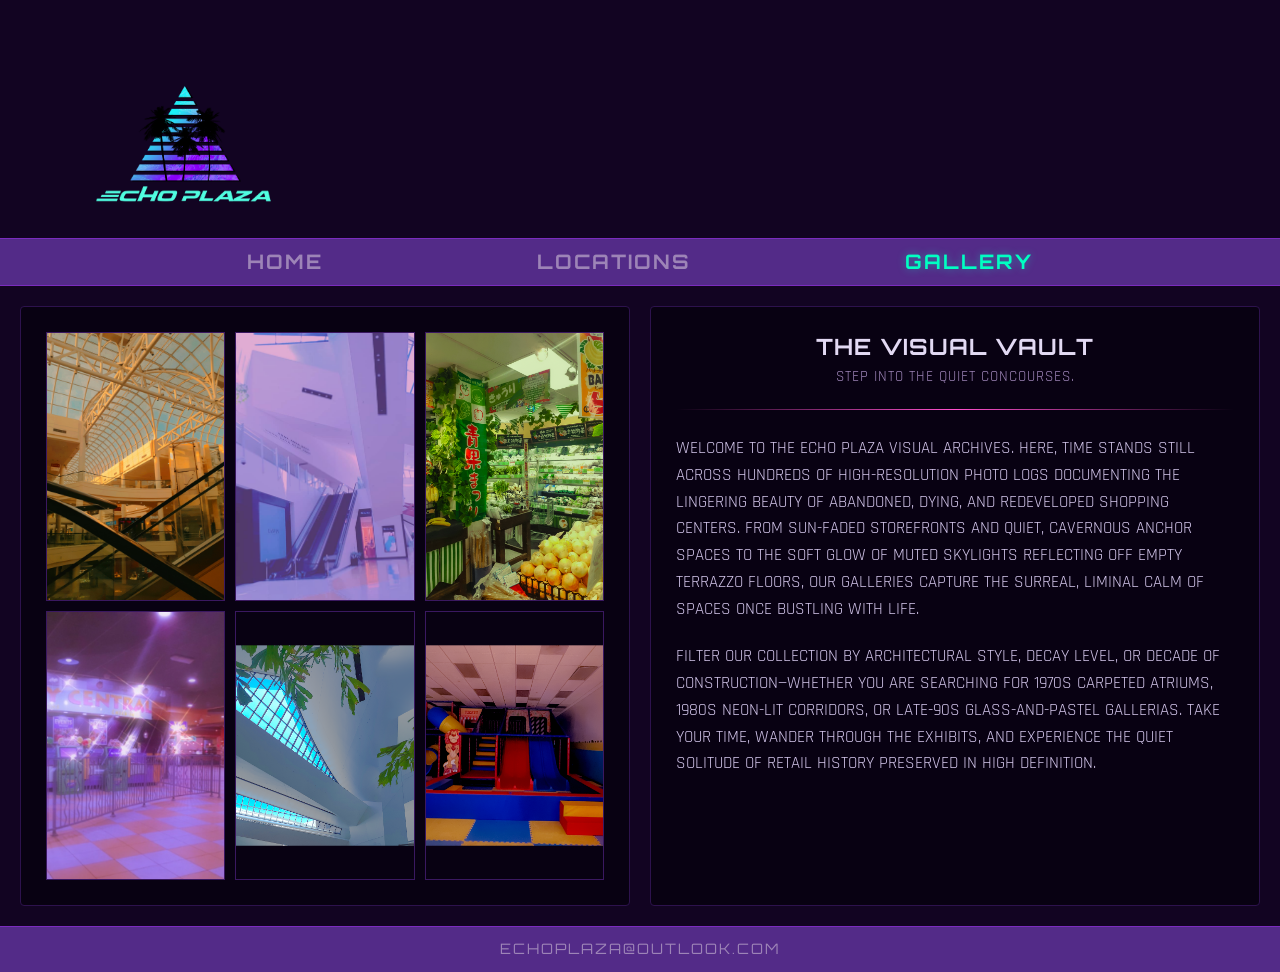
==== gallery.html @ f23da0c1 "edited locations and index.html files" ====
<!DOCTYPE html>
<html lang="en">
<head>
    <meta charset="UTF-8">
    <meta name="viewport" content="width=device-width, initial-scale=1.0">
    <title>Echo Plaza - Gallery</title>
    <link rel="preconnect" href="https://fonts.googleapis.com">
    <link rel="preconnect" href="https://fonts.gstatic.com" crossorigin>
    <link href="https://fonts.googleapis.com/css2?family=Orbitron:wght@600;800;900&family=Rajdhani:wght@500;600;700&display=swap" rel="stylesheet">
    <link rel="stylesheet" href="css/style.css">
</head>
<body>

     <header class="site-header">
    <div class="logo-container"> 
    <img src="LOGOEP.png" alt="Echo Plaza Logo" width="350">
</div>
</header>
          
    <nav>
        <ul>
            <li><a href="index.html">HOME</a></li>
            <li><a href="locations.html">LOCATIONS</a></li>
            <li><a href="gallery.html" class="active">GALLERY</a></li>
        </ul>
    </nav>

    <main>
        <div class="split-container">
            <!-- Left Panel: 6-Photo Grid Layout -->
            <section class="gallery-grid-panel">
                <div class="photo-grid">
                    <div class="grid-card" onclick="openLightbox('Atrium.jpg', 'Sunlit Atrium Skylight')">
                        <img src="Atrium.jpg" alt="Atrium Skylight">
                    </div>
                    <div class="grid-card" onclick="openLightbox('Main.jpg', 'Escalators')">
                        <img src="Main.jpg" alt="Escalators">
                    </div>
                    <div class="grid-card" onclick="openLightbox('Fresh.png', 'Vacant Produce Store')">
                        <img src="Fresh.png" alt="Vacant Produce Store">
                    </div>
                    <div class="grid-card" onclick="openLightbox('PartyCentral.jpg', 'Party Central Arcade')">
                        <img src="PartyCentral.jpg" alt="Arcade Counter">
                    </div>
                    <div class="grid-card" onclick="openLightbox('Window.png', 'Geometric Glass Skylight')">
                        <img src="Window.png" alt="Skylight Foliage">
                    </div>
                    <div class="grid-card" onclick="openLightbox('Play.png', 'Vacant Indoor Play Area')">
                        <img src="Play.png" alt="Playground Slide">
                    </div>
                </div>
            </section>

            <!-- Right Panel: Written Content -->
            <section class="content-panel">
                <h2>THE VISUAL VAULT</h2>
                <p class="subtitle">STEP INTO THE QUIET CONCOURSES.</p>
                <hr class="neon-divider">

                <p>WELCOME TO THE ECHO PLAZA VISUAL ARCHIVES. HERE, TIME STANDS STILL ACROSS HUNDREDS OF HIGH-RESOLUTION PHOTO LOGS DOCUMENTING THE LINGERING BEAUTY OF ABANDONED, DYING, AND REDEVELOPED SHOPPING CENTERS. FROM SUN-FADED STOREFRONTS AND QUIET, CAVERNOUS ANCHOR SPACES TO THE SOFT GLOW OF MUTED SKYLIGHTS REFLECTING OFF EMPTY TERRAZZO FLOORS, OUR GALLERIES CAPTURE THE SURREAL, LIMINAL CALM OF SPACES ONCE BUSTLING WITH LIFE.</p>

                <p>FILTER OUR COLLECTION BY ARCHITECTURAL STYLE, DECAY LEVEL, OR DECADE OF CONSTRUCTION—WHETHER YOU ARE SEARCHING FOR 1970S CARPETED ATRIUMS, 1980S NEON-LIT CORRIDORS, OR LATE-90S GLASS-AND-PASTEL GALLERIAS. TAKE YOUR TIME, WANDER THROUGH THE EXHIBITS, AND EXPERIENCE THE QUIET SOLITUDE OF RETAIL HISTORY PRESERVED IN HIGH DEFINITION.</p>
            </section>
        </div>
    </main>

    <!-- Lightbox Modal -->
    <div id="lightbox" class="lightbox-modal" onclick="closeLightbox()">
        <span class="close-lightbox">&times;</span>
        <img class="lightbox-content" id="lightbox-img">
        <div id="lightbox-caption"></div>
    </div>

    <footer>
        <a href="mailto:ECHOPLAZA@OUTLOOK.COM" class="footer-email">ECHOPLAZA@OUTLOOK.COM</a>
    </footer>

    <script src="js/script.js"></script>
</body>
</html>
---- css/style.css ----
/* Base Resets & Colors */
* {
    margin: 0;
    padding: 0;
    box-sizing: border-box;
}

body {
    background-color: #120422;
    color: #E2D9F3;
    font-family: 'Rajdhani', sans-serif;
    min-height: 100vh;
    display: flex;
    flex-direction: column;
}



/* Navigation Bar */
nav {
    background-color: #532B88;
    border-top: 1px solid #7B2CBF;
    border-bottom: 1px solid #7B2CBF;
}

nav ul {
    list-style: none;
    display: flex;
    justify-content: space-around;
    max-width: 1000px;
    margin: 0 auto;
    padding: 10px 0;
}

nav a {
    color: #9D84B7;
    text-decoration: none;
    font-family: 'Orbitron', sans-serif;
    font-size: 1.25rem;
    font-weight: 700;
    letter-spacing: 2px;
    transition: color 0.2s ease-in-out;
}

nav a:hover, nav a.active {
    color: #00FFC2;
    text-shadow: 0 0 8px rgba(0, 255, 194, 0.4);
}

/* Main Layout Grid */
main {
    flex: 1;
    padding: 20px;
    max-width: 1400px;
    width: 100%;
    margin: 0 auto;
}

.split-container {
    display: grid;
    grid-template-columns: 1fr 1fr;
    gap: 20px;
    min-height: 600px;
}

@media (max-width: 900px) {
    .split-container {
        grid-template-columns: 1fr;
    }
}

/* Viewer & Content Panels */
.viewer-panel, .content-panel, .gallery-grid-panel, .locations-directory-panel, .locations-map-panel {
    background-color: #080112;
    border: 1px solid #2D124D;
    border-radius: 4px;
    padding: 25px;
}

.slide-frame {
    position: relative;
    width: 100%;
    height: 100%;
    min-height: 450px;
    display: flex;
    align-items: center;
    justify-content: center;
    overflow: hidden;
    background-color: #000;
}

.slide-frame img {
    width: 100%;
    height: 100%;
    object-fit: cover;
}

.arrow-btn {
    position: absolute;
    width: 65px;
    height: 65px;
    border-radius: 50%;
    background-color: rgba(255, 255, 255, 0.85);
    border: none;
    cursor: pointer;
    display: flex;
    align-items: center;
    justify-content: center;
    box-shadow: 0 0 15px rgba(0,0,0,0.5);
    transition: transform 0.2s, background-color 0.2s;
}

.arrow-btn span {
    font-size: 2rem;
    color: #120422;
}

.arrow-btn:hover {
    transform: scale(1.1);
    background-color: #00FFC2;
}

/* Content Typography */
.content-panel h2 {
    font-family: 'Orbitron', sans-serif;
    font-size: 1.4rem;
    color: #E2D9F3;
    text-align: center;
    letter-spacing: 1px;
}

.content-panel .subtitle {
    text-align: center;
    font-size: 0.95rem;
    color: #9D84B7;
    margin-top: 5px;
    letter-spacing: 1px;
}

.neon-divider {
    border: 0;
    height: 1px;
    background: linear-gradient(90deg, transparent, #FF51CD, transparent);
    margin: 15px 0 25px 0;
}

.content-panel p {
    font-size: 1.05rem;
    line-height: 1.6;
    margin-bottom: 20px;
    color: #D1C4E9;
    text-transform: uppercase;
}

/* Photo Gallery Grid */
.photo-grid {
    display: grid;
    grid-template-columns: repeat(3, 1fr);
    grid-template-rows: repeat(2, 1fr);
    gap: 10px;
    height: 100%;
    min-height: 450px;
}

.grid-card {
    overflow: hidden;
    cursor: pointer;
    border: 1px solid #3A1860;
}

.grid-card img {
    width: 100%;
    height: 100%;
    object-fit: cover;
    transition: transform 0.3s;
}

.grid-card:hover img {
    transform: scale(1.05);
}

/* Lightbox Modal */
.lightbox-modal {
    display: none;
    position: fixed;
    z-index: 1000;
    top: 0;
    left: 0;
    width: 100%;
    height: 100%;
    background-color: rgba(10, 2, 20, 0.95);
    justify-content: center;
    align-items: center;
    flex-direction: column;
}

.lightbox-content {
    max-width: 85%;
    max-height: 80%;
    border: 2px solid #00FFC2;
}

#lightbox-caption {
    margin-top: 15px;
    color: #00FFC2;
    font-family: 'Orbitron', sans-serif;
}

.close-lightbox {
    position: absolute;
    top: 20px;
    right: 35px;
    color: #FF51CD;
    font-size: 40px;
    cursor: pointer;
}

/* Locations & US Directory Map */
.directory-subhead {
    font-size: 0.85rem;
    color: #9D84B7;
    margin-bottom: 15px;
    text-align: center;
}

.inline-link {
    color: #D4881E;
    text-decoration: underline;
}

.directory-title {
    font-size: 1.1rem;
    font-weight: bold;
    margin-bottom: 10px;
}

.us-map-box {
    width: 100%;
    background-color: #000;
    border: 1px solid #3A1860;
    margin-bottom: 15px;
}

.us-svg {
    width: 100%;
    height: auto;
}

.state-path {
    cursor: pointer;
    transition: opacity 0.2s;
}

.state-path:hover {
    opacity: 0.8;
}

.map-instruction {
    font-size: 0.85rem;
    line-height: 1.4;
    margin-bottom: 20px;
}

.map-instruction select {
    background-color: #120422;
    color: #FFF;
    border: 1px solid #7B2CBF;
    padding: 3px 6px;
    margin-left: 5px;
}

.directory-list h3 {
    font-size: 1rem;
    margin-bottom: 8px;
}

.directory-list h4 {
    font-size: 1.2rem;
    color: #00BFFF;
    margin-bottom: 10px;
}

.directory-list ul {
    list-style: disc;
    padding-left: 20px;
}

.directory-list a {
    color: #D4881E;
    text-decoration: underline;
}

/* Map Frame & FAQ Accordion */
.map-container {
    width: 100%;
    height: 300px;
    margin-bottom: 25px;
    border: 1px solid #3A1860;
}

.map-iframe {
    width: 100%;
    height: 100%;
    border: none;
}

.faq-title {
    font-family: 'Orbitron', sans-serif;
    font-size: 1.2rem;
    margin-bottom: 15px;
    text-transform: lowercase;
}

.faq-item {
    border-bottom: 1px solid #2D124D;
    margin-bottom: 10px;
}

.faq-question {
    width: 100%;
    background: none;
    border: none;
    color: #00FFC2;
    font-family: 'Rajdhani', sans-serif;
    font-size: 1.1rem;
    font-weight: 600;
    text-align: left;
    padding: 10px 0;
    cursor: pointer;
}

.faq-answer {
    display: none;
    padding-bottom: 10px;
    color: #BDA8DC;
    font-size: 0.95rem;
}

/* Footer */
footer {
    background-color: #532B88;
    padding: 12px;
    text-align: center;
    border-top: 1px solid #7B2CBF;
}

.footer-email {
    color: #9D84B7;
    text-decoration: none;
    font-family: 'Orbitron', sans-serif;
    font-size: 0.9rem;
    letter-spacing: 2px;
}

.footer-email:hover {
    color: #00FFC2;
}
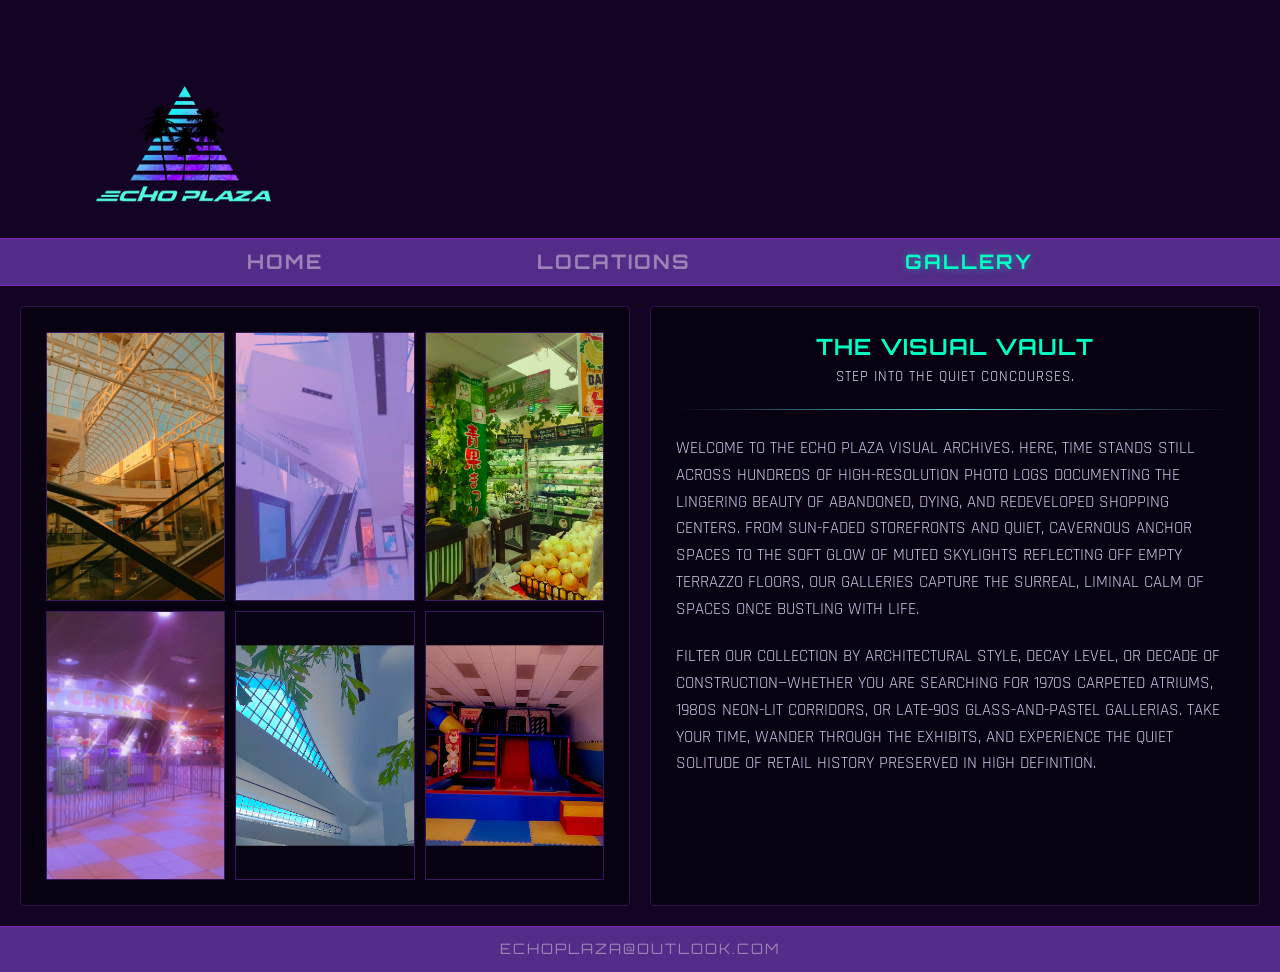
==== commit 15ae2aa4: "added new jpg file edited css and html files" ====
--- a/gallery.html
+++ b/gallery.html
@@ -42,7 +42,7 @@
                     <div class="grid-card" onclick="openLightbox('PartyCentral.jpg', 'Party Central Arcade')">
                         <img src="PartyCentral.jpg" alt="Arcade Counter">
                     </div>
-                    <div class="grid-card" onclick="openLightbox('Window.png', 'Geometric Glass Skylight')">
+                    <div class="grid-card" onclick="openLightbox('Window.png', 'Glass Skylight')">
                         <img src="Window.png" alt="Skylight Foliage">
                     </div>
                     <div class="grid-card" onclick="openLightbox('Play.png', 'Vacant Indoor Play Area')">
--- a/css/style.css
+++ b/css/style.css
@@ -7,7 +7,7 @@
 
 body {
     background-color: #120422;
-    color: #E2D9F3;
+    color: #00FFC2;
     font-family: 'Rajdhani', sans-serif;
     min-height: 100vh;
     display: flex;
@@ -124,7 +124,7 @@
 .content-panel h2 {
     font-family: 'Orbitron', sans-serif;
     font-size: 1.4rem;
-    color: #E2D9F3;
+    color: #00FFC2;
     text-align: center;
     letter-spacing: 1px;
 }
@@ -132,7 +132,7 @@
 .content-panel .subtitle {
     text-align: center;
     font-size: 0.95rem;
-    color: #9D84B7;
+    color: #E2D9F3;
     margin-top: 5px;
     letter-spacing: 1px;
 }
@@ -140,7 +140,7 @@
 .neon-divider {
     border: 0;
     height: 1px;
-    background: linear-gradient(90deg, transparent, #FF51CD, transparent);
+    background: linear-gradient(90deg, transparent, #56DCE0, transparent);
     margin: 15px 0 25px 0;
 }
 
@@ -218,13 +218,13 @@
 /* Locations & US Directory Map */
 .directory-subhead {
     font-size: 0.85rem;
-    color: #9D84B7;
+    color: #da5fff;
     margin-bottom: 15px;
     text-align: center;
 }
 
 .inline-link {
-    color: #D4881E;
+    color: #c219ff;
     text-decoration: underline;
 }
 
@@ -286,7 +286,7 @@
 }
 
 .directory-list a {
-    color: #D4881E;
+    color: #c219ff;
     text-decoration: underline;
 }
 
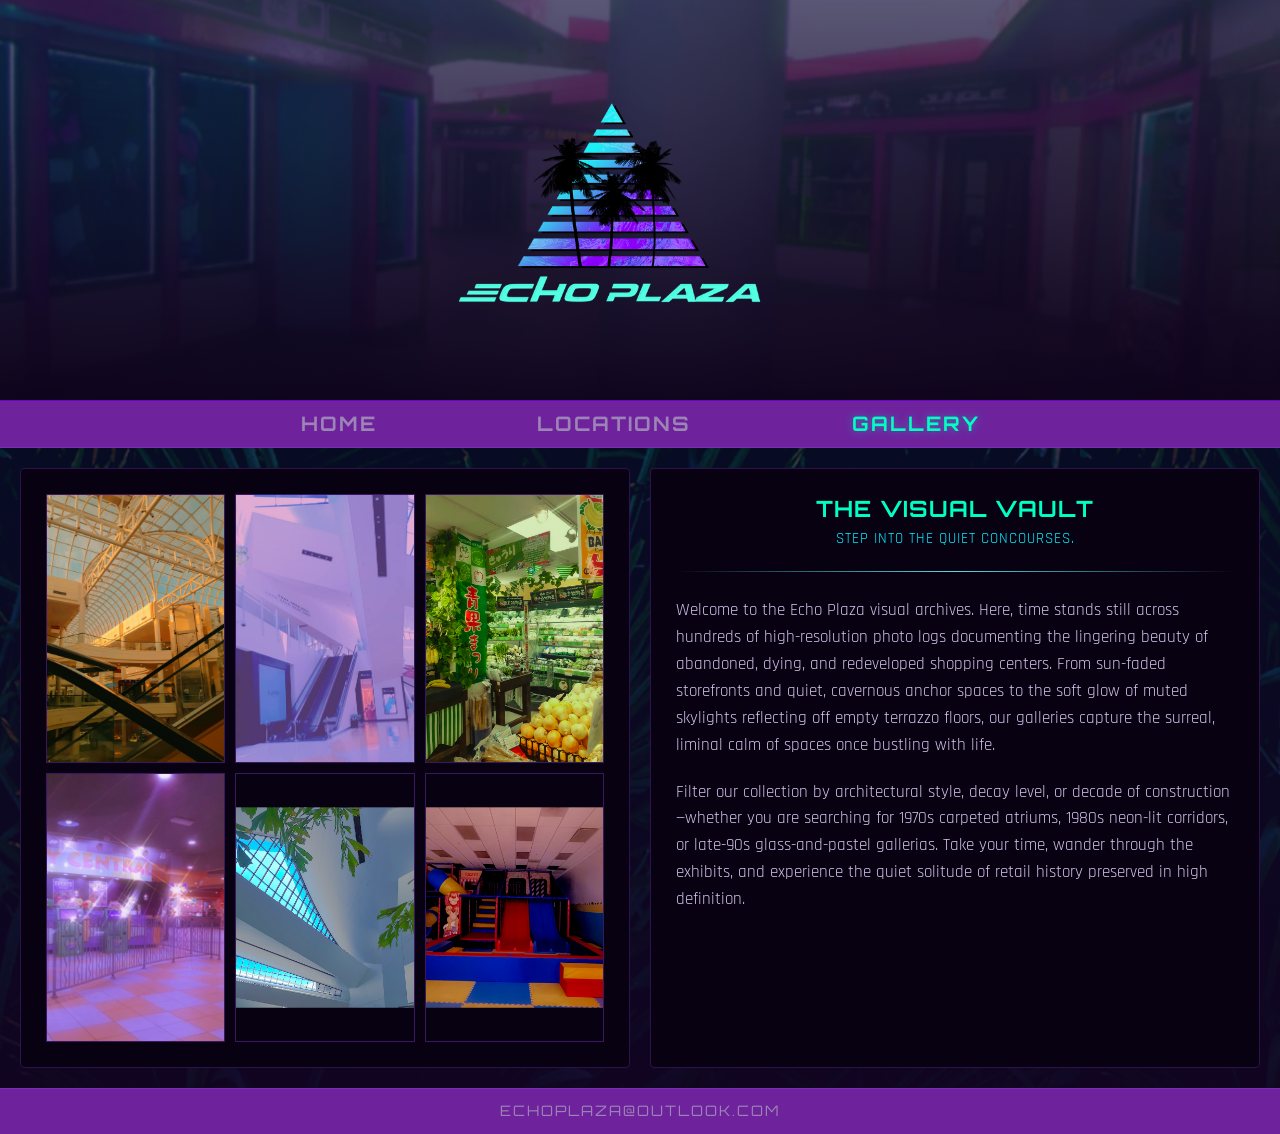
==== commit d428a2c6: "updated css and html files, added new image files" ====
--- a/gallery.html
+++ b/gallery.html
@@ -57,9 +57,10 @@
                 <p class="subtitle">STEP INTO THE QUIET CONCOURSES.</p>
                 <hr class="neon-divider">
 
-                <p>WELCOME TO THE ECHO PLAZA VISUAL ARCHIVES. HERE, TIME STANDS STILL ACROSS HUNDREDS OF HIGH-RESOLUTION PHOTO LOGS DOCUMENTING THE LINGERING BEAUTY OF ABANDONED, DYING, AND REDEVELOPED SHOPPING CENTERS. FROM SUN-FADED STOREFRONTS AND QUIET, CAVERNOUS ANCHOR SPACES TO THE SOFT GLOW OF MUTED SKYLIGHTS REFLECTING OFF EMPTY TERRAZZO FLOORS, OUR GALLERIES CAPTURE THE SURREAL, LIMINAL CALM OF SPACES ONCE BUSTLING WITH LIFE.</p>
+                <p>Welcome to the Echo Plaza visual archives. Here, time stands still across hundreds of high-resolution photo logs documenting the lingering beauty of abandoned, dying, and redeveloped shopping centers. From sun-faded storefronts and quiet, cavernous anchor spaces to the soft glow of muted skylights reflecting off empty terrazzo floors, our galleries capture the surreal, liminal calm of spaces once bustling with life.</p>
 
-                <p>FILTER OUR COLLECTION BY ARCHITECTURAL STYLE, DECAY LEVEL, OR DECADE OF CONSTRUCTION—WHETHER YOU ARE SEARCHING FOR 1970S CARPETED ATRIUMS, 1980S NEON-LIT CORRIDORS, OR LATE-90S GLASS-AND-PASTEL GALLERIAS. TAKE YOUR TIME, WANDER THROUGH THE EXHIBITS, AND EXPERIENCE THE QUIET SOLITUDE OF RETAIL HISTORY PRESERVED IN HIGH DEFINITION.</p>
+
+                <p>Filter our collection by architectural style, decay level, or decade of construction—whether you are searching for 1970s carpeted atriums, 1980s neon-lit corridors, or late-90s glass-and-pastel gallerias. Take your time, wander through the exhibits, and experience the quiet solitude of retail history preserved in high definition.</p>
             </section>
         </div>
     </main>
--- a/css/style.css
+++ b/css/style.css
@@ -6,7 +6,9 @@
 }
 
 body {
-    background-color: #120422;
+     background-image: 
+        linear-gradient(to bottom, rgba(0, 48, 100, 0.35), rgba(18, 4, 34, 0.95)),
+        url('../Leaves.png'); 
     color: #00FFC2;
     font-family: 'Rajdhani', sans-serif;
     min-height: 100vh;
@@ -14,19 +16,79 @@
     flex-direction: column;
 }
 
-
+/* Header with Gradient Background Image */
+.site-header {
+    position: relative;
+    width: 100%;
+    padding: 35px 20px;
+    display: flex;
+    justify-content: center;
+    align-items: center;
+    overflow: hidden;
+    background-color: #080112;
+}
+
+.site-header::before {
+    content: "";
+    position: absolute;
+    inset: 0;
+    /* Replace 'header-bg.png' with your actual background image filename */
+    background-image: 
+        linear-gradient(to bottom, rgba(0, 39, 94, 0.35), rgba(18, 4, 34, 0.95)),
+        url('../LA.jpg'); 
+    background-size: cover;
+    background-position: center;
+    opacity: 0.55; /* Adjust overall image visibility */
+    z-index: 0;
+}
+
+/* Header with Equal Top & Bottom Padding */
+.site-header {
+    position: relative;
+    width: 100%;
+    /* Equal top and bottom padding (e.g., 30px each) */
+    padding: 30px 20px; 
+    display: flex;
+    justify-content: center;
+    align-items: center;
+    /* Fixed height constraint ensures the header box never grows */
+    height: 400px; 
+    overflow: hidden;
+    background-color: #080112;
+}
+
+.logo-container {
+    position: relative;
+    z-index: 1;
+    display: flex;
+    justify-content: center;
+    align-items: center;
+    /* Constrains the logo container so a larger logo scales inside it */
+    max-height: 100%; 
+    padding-top: 10px;
+    padding-bottom: 100px;
+    padding-right: 90px;
+}
+
+.logo-container img {
+    /* Make the logo bigger/smaller here safely. 
+       max-height keeps it constrained within the header's fixed height. */
+    max-height: 400px; 
+    width: auto;
+    display: block;
+}
 
 /* Navigation Bar */
 nav {
-    background-color: #532B88;
-    border-top: 1px solid #7B2CBF;
+    background-color: #6e239d;
+    border-top: 1px solid #6d00cd;
     border-bottom: 1px solid #7B2CBF;
 }
 
 nav ul {
     list-style: none;
     display: flex;
-    justify-content: space-around;
+    justify-content:space-evenly;
     max-width: 1000px;
     margin: 0 auto;
     padding: 10px 0;
@@ -69,12 +131,23 @@
     }
 }
 
+/* Left Column Wrapper (Stacks Viewer + New Section Below Images) */
+.left-column {
+    display: flex;
+    flex-direction: column;
+    gap: 20px;
+}
+
 /* Viewer & Content Panels */
-.viewer-panel, .content-panel, .gallery-grid-panel, .locations-directory-panel, .locations-map-panel {
+.viewer-panel, .content-panel, .below-viewer-panel, .gallery-grid-panel, .locations-directory-panel, .locations-map-panel {
     background-color: #080112;
     border: 1px solid #2D124D;
     border-radius: 4px;
     padding: 25px;
+}
+
+.viewer-panel {
+    flex: 1;
 }
 
 .slide-frame {
@@ -120,6 +193,27 @@
     background-color: #00FFC2;
 }
 
+/* New Section Below Images */
+.below-viewer-panel h3 {
+    font-family: 'Orbitron', sans-serif;
+    font-size: 1.15rem;
+    color: #00FFC2;
+    letter-spacing: 1px;
+    margin-bottom: 10px;
+}
+
+.below-viewer-panel p {
+    font-size: 0.98rem;
+    line-height: 1.55;
+    color: #D1C4E9;
+   
+    margin-bottom: 12px;
+}
+
+.below-viewer-panel p:last-child {
+    margin-bottom: 0;
+}
+
 /* Content Typography */
 .content-panel h2 {
     font-family: 'Orbitron', sans-serif;
@@ -132,7 +226,7 @@
 .content-panel .subtitle {
     text-align: center;
     font-size: 0.95rem;
-    color: #E2D9F3;
+    color: #00f2ff;
     margin-top: 5px;
     letter-spacing: 1px;
 }
@@ -149,7 +243,7 @@
     line-height: 1.6;
     margin-bottom: 20px;
     color: #D1C4E9;
-    text-transform: uppercase;
+    
 }
 
 /* Photo Gallery Grid */
@@ -308,7 +402,8 @@
     font-family: 'Orbitron', sans-serif;
     font-size: 1.2rem;
     margin-bottom: 15px;
-    text-transform: lowercase;
+    color: #9d00ff;
+    
 }
 
 .faq-item {
@@ -320,7 +415,7 @@
     width: 100%;
     background: none;
     border: none;
-    color: #00FFC2;
+    color: #9d00ff;
     font-family: 'Rajdhani', sans-serif;
     font-size: 1.1rem;
     font-weight: 600;
@@ -338,7 +433,7 @@
 
 /* Footer */
 footer {
-    background-color: #532B88;
+    background-color: #6e239d;
     padding: 12px;
     text-align: center;
     border-top: 1px solid #7B2CBF;
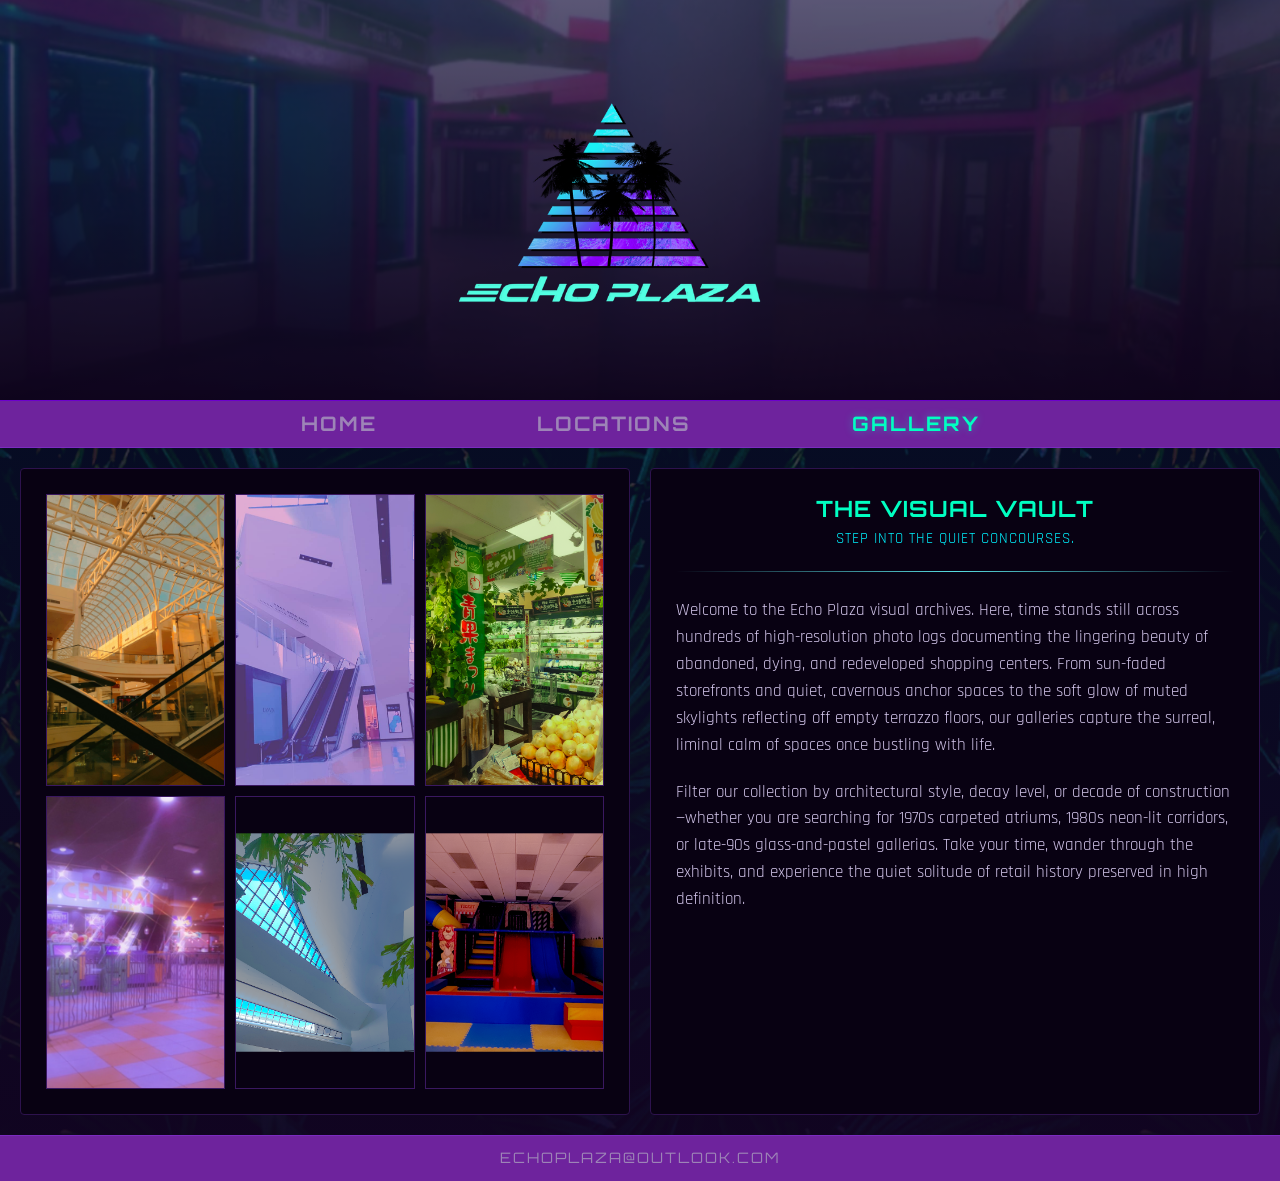
==== commit 3a71edbf: "updated gallery html file" ====
--- a/gallery.html
+++ b/gallery.html
@@ -11,11 +11,11 @@
 </head>
 <body>
 
-     <header class="site-header">
-    <div class="logo-container"> 
-    <img src="LOGOEP.png" alt="Echo Plaza Logo" width="350">
-</div>
-</header>
+    <header class="site-header">
+        <div class="logo-container"> 
+            <img src="LOGOEP.png" alt="Echo Plaza Logo" width="350">
+        </div>
+    </header>
           
     <nav>
         <ul>
@@ -51,7 +51,7 @@
                 </div>
             </section>
 
-            <!-- Right Panel: Written Content -->
+            <!-- Right Panel: Written Content + Video -->
             <section class="content-panel">
                 <h2>THE VISUAL VAULT</h2>
                 <p class="subtitle">STEP INTO THE QUIET CONCOURSES.</p>
@@ -59,8 +59,19 @@
 
                 <p>Welcome to the Echo Plaza visual archives. Here, time stands still across hundreds of high-resolution photo logs documenting the lingering beauty of abandoned, dying, and redeveloped shopping centers. From sun-faded storefronts and quiet, cavernous anchor spaces to the soft glow of muted skylights reflecting off empty terrazzo floors, our galleries capture the surreal, liminal calm of spaces once bustling with life.</p>
 
+                <p>Filter our collection by architectural style, decay level, or decade of construction—whether you are searching for 1970s carpeted atriums, 1980s neon-lit corridors, or late-90s glass-and-pastel gallerias. Take your time, wander through the exhibits, and experience the quiet solitude of retail history preserved in high definition.</p>
 
-                <p>Filter our collection by architectural style, decay level, or decade of construction—whether you are searching for 1970s carpeted atriums, 1980s neon-lit corridors, or late-90s glass-and-pastel gallerias. Take your time, wander through the exhibits, and experience the quiet solitude of retail history preserved in high definition.</p>
+                <!-- Responsive YouTube Video Embed -->
+                <div class="video-wrapper">
+                    <iframe 
+                        src="https://www.youtube.com/embed/MfsmHFQHGoM?si=nKtELijMJpqJPqki" 
+                        title="Echo Plaza Archive Video" 
+                        frameborder="0" 
+                        allow="accelerometer; autoplay; clipboard-write; encrypted-media; gyroscope; picture-in-picture; web-share" 
+                        referrerpolicy="strict-origin-when-cross-origin" 
+                        allowfullscreen>
+                    </iframe>
+                </div>
             </section>
         </div>
     </main>
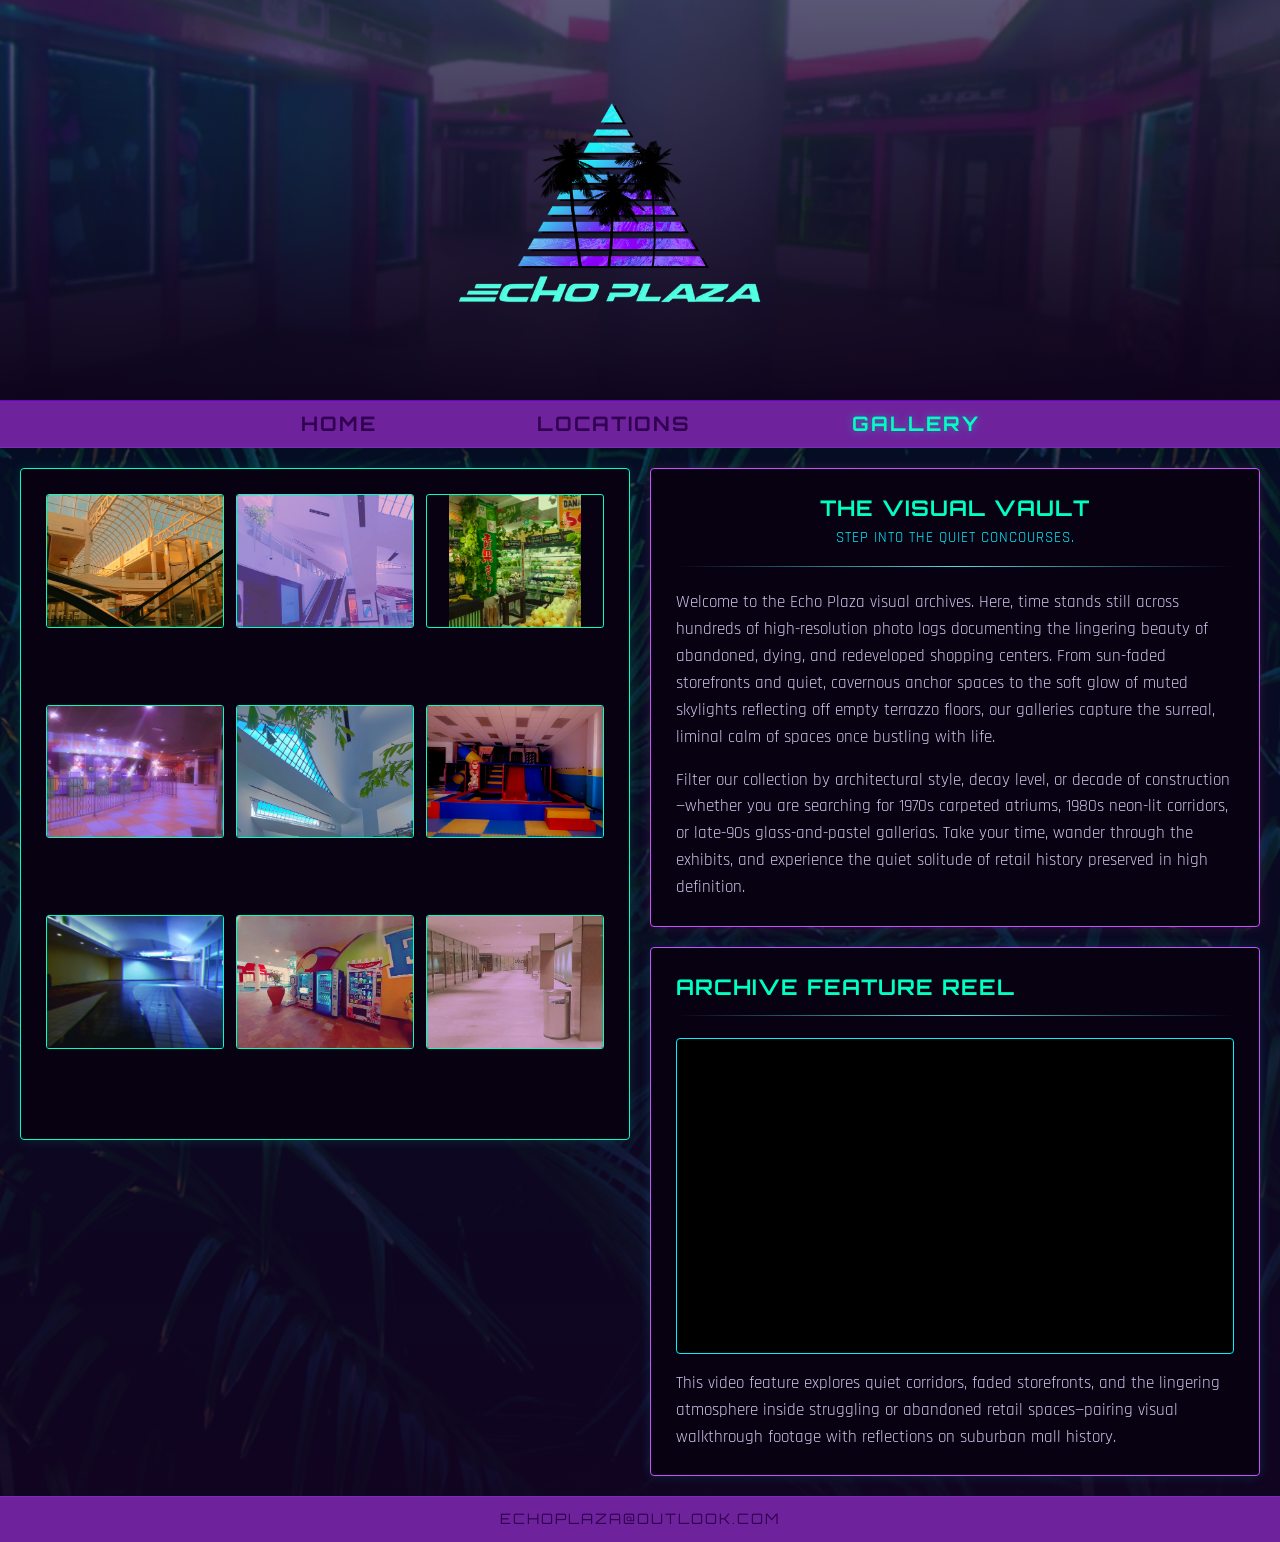
==== commit 079e4035: "edited html, css, and js files" ====
--- a/gallery.html
+++ b/gallery.html
@@ -12,11 +12,11 @@
 <body>
 
     <header class="site-header">
-        <div class="logo-container"> 
+        <div class="logo-container">
             <img src="LOGOEP.png" alt="Echo Plaza Logo" width="350">
         </div>
     </header>
-          
+
     <nav>
         <ul>
             <li><a href="index.html">HOME</a></li>
@@ -27,8 +27,8 @@
 
     <main>
         <div class="split-container">
-            <!-- Left Panel: 6-Photo Grid Layout -->
-            <section class="gallery-grid-panel">
+            <!-- Left Panel: 9-Photo Grid Layout (3 Columns x 3 Rows) -->
+            <section class="gallery-grid-panel bordered-section border-mint">
                 <div class="photo-grid">
                     <div class="grid-card" onclick="openLightbox('Atrium.jpg', 'Sunlit Atrium Skylight')">
                         <img src="Atrium.jpg" alt="Atrium Skylight">
@@ -48,31 +48,50 @@
                     <div class="grid-card" onclick="openLightbox('Play.png', 'Vacant Indoor Play Area')">
                         <img src="Play.png" alt="Playground Slide">
                     </div>
+                    <div class="grid-card" onclick="openLightbox('Corridor.png', 'Corridor Security Glow')">
+                        <img src="Corridor.png" alt="Corridor Security Glow">
+                    </div>
+                    <div class="grid-card" onclick="openLightbox('Vending.jpg', 'Kiddie Castle Vending')">
+                        <img src="Vending.jpg" alt="Kiddie Castle Vending">
+                    </div>
+                    <div class="grid-card" onclick="openLightbox('Empty.jpg', 'Pink Concourse')">
+                        <img src="Empty.jpg" alt="Pink Concourse">
+                    </div>
                 </div>
             </section>
 
-            <!-- Right Panel: Written Content + Video -->
-            <section class="content-panel">
-                <h2>THE VISUAL VAULT</h2>
-                <p class="subtitle">STEP INTO THE QUIET CONCOURSES.</p>
-                <hr class="neon-divider">
+            <!-- Right Column: Text Section + Separate Video Section Below -->
+            <div class="right-column">
+                <section class="content-panel bordered-section border-pink">
+                    <h2>THE VISUAL VAULT</h2>
+                    <p class="subtitle">STEP INTO THE QUIET CONCOURSES.</p>
+                    <hr class="neon-divider">
 
-                <p>Welcome to the Echo Plaza visual archives. Here, time stands still across hundreds of high-resolution photo logs documenting the lingering beauty of abandoned, dying, and redeveloped shopping centers. From sun-faded storefronts and quiet, cavernous anchor spaces to the soft glow of muted skylights reflecting off empty terrazzo floors, our galleries capture the surreal, liminal calm of spaces once bustling with life.</p>
+                    <p>Welcome to the Echo Plaza visual archives. Here, time stands still across hundreds of high-resolution photo logs documenting the lingering beauty of abandoned, dying, and redeveloped shopping centers. From sun-faded storefronts and quiet, cavernous anchor spaces to the soft glow of muted skylights reflecting off empty terrazzo floors, our galleries capture the surreal, liminal calm of spaces once bustling with life.</p>
 
-                <p>Filter our collection by architectural style, decay level, or decade of construction—whether you are searching for 1970s carpeted atriums, 1980s neon-lit corridors, or late-90s glass-and-pastel gallerias. Take your time, wander through the exhibits, and experience the quiet solitude of retail history preserved in high definition.</p>
+                    <p>Filter our collection by architectural style, decay level, or decade of construction—whether you are searching for 1970s carpeted atriums, 1980s neon-lit corridors, or late-90s glass-and-pastel gallerias. Take your time, wander through the exhibits, and experience the quiet solitude of retail history preserved in high definition.</p>
+                </section>
 
-                <!-- Responsive YouTube Video Embed -->
-                <div class="video-wrapper">
-                    <iframe 
-                        src="https://www.youtube.com/embed/MfsmHFQHGoM?si=nKtELijMJpqJPqki" 
-                        title="Echo Plaza Archive Video" 
-                        frameborder="0" 
-                        allow="accelerometer; autoplay; clipboard-write; encrypted-media; gyroscope; picture-in-picture; web-share" 
-                        referrerpolicy="strict-origin-when-cross-origin" 
-                        allowfullscreen>
-                    </iframe>
-                </div>
-            </section>
+                <section class="video-section bordered-section border-cyan">
+                    <h3>ARCHIVE FEATURE REEL</h3>
+                    <hr class="neon-divider">
+
+                    <div class="video-wrapper">
+                        <iframe
+                            src="https://www.youtube.com/embed/MfsmHFQHGoM?rel=0"
+                            title="Echo Plaza Archive Video"
+                            loading="lazy"
+                            allow="accelerometer; autoplay; clipboard-write; encrypted-media; gyroscope; picture-in-picture; web-share"
+                            referrerpolicy="strict-origin-when-cross-origin"
+                            allowfullscreen>
+                        </iframe>
+                    </div>
+
+                    <p class="video-description">
+                        This video feature explores quiet corridors, faded storefronts, and the lingering atmosphere inside struggling or abandoned retail spaces—pairing visual walkthrough footage with reflections on suburban mall history.
+                    </p>
+                </section>
+            </div>
         </div>
     </main>
 
--- a/css/style.css
+++ b/css/style.css
@@ -6,9 +6,9 @@
 }
 
 body {
-     background-image: 
+    background-image:
         linear-gradient(to bottom, rgba(0, 48, 100, 0.35), rgba(18, 4, 34, 0.95)),
-        url('../Leaves.png'); 
+        url('../Leaves.png');
     color: #00FFC2;
     font-family: 'Rajdhani', sans-serif;
     min-height: 100vh;
@@ -20,10 +20,11 @@
 .site-header {
     position: relative;
     width: 100%;
-    padding: 35px 20px;
+    padding: 30px 20px;
     display: flex;
     justify-content: center;
     align-items: center;
+    height: 400px;
     overflow: hidden;
     background-color: #080112;
 }
@@ -32,29 +33,13 @@
     content: "";
     position: absolute;
     inset: 0;
-    /* Replace 'header-bg.png' with your actual background image filename */
-    background-image: 
+    background-image:
         linear-gradient(to bottom, rgba(0, 39, 94, 0.35), rgba(18, 4, 34, 0.95)),
-        url('../LA.jpg'); 
+        url('../LA.jpg');
     background-size: cover;
     background-position: center;
-    opacity: 0.55; /* Adjust overall image visibility */
+    opacity: 0.55;
     z-index: 0;
-}
-
-/* Header with Equal Top & Bottom Padding */
-.site-header {
-    position: relative;
-    width: 100%;
-    /* Equal top and bottom padding (e.g., 30px each) */
-    padding: 30px 20px; 
-    display: flex;
-    justify-content: center;
-    align-items: center;
-    /* Fixed height constraint ensures the header box never grows */
-    height: 400px; 
-    overflow: hidden;
-    background-color: #080112;
 }
 
 .logo-container {
@@ -63,17 +48,14 @@
     display: flex;
     justify-content: center;
     align-items: center;
-    /* Constrains the logo container so a larger logo scales inside it */
-    max-height: 100%; 
+    max-height: 100%;
     padding-top: 10px;
     padding-bottom: 100px;
     padding-right: 90px;
 }
 
 .logo-container img {
-    /* Make the logo bigger/smaller here safely. 
-       max-height keeps it constrained within the header's fixed height. */
-    max-height: 400px; 
+    max-height: 400px;
     width: auto;
     display: block;
 }
@@ -88,14 +70,14 @@
 nav ul {
     list-style: none;
     display: flex;
-    justify-content:space-evenly;
+    justify-content: space-evenly;
     max-width: 1000px;
     margin: 0 auto;
     padding: 10px 0;
 }
 
 nav a {
-    color: #9D84B7;
+    color: #320050;
     text-decoration: none;
     font-family: 'Orbitron', sans-serif;
     font-size: 1.25rem;
@@ -109,118 +91,153 @@
     text-shadow: 0 0 8px rgba(0, 255, 194, 0.4);
 }
 
-/* Main Layout Grid */
+/* Main Layout */
 main {
     flex: 1;
     padding: 20px;
     max-width: 1400px;
     width: 100%;
     margin: 0 auto;
-}
-
+    display: flex;
+    flex-direction: column;
+    gap: 20px;
+}
+
+/* Thin Colored Borders for Every Section Under the Nav Bar */
+.bordered-section {
+    background-color: #080112;
+    border: 1px solid #00FFC2;
+    border-radius: 4px;
+    padding: 25px;
+    box-shadow: 0 0 12px rgba(0, 255, 194, 0.12);
+}
+
+.border-mint {
+    border-color: #00FFC2;
+    box-shadow: 0 0 12px rgba(0, 255, 194, 0.14);
+}
+
+.border-pink {
+    border-color: #c851ff;
+    box-shadow: 0 0 12px rgba(255, 81, 205, 0.14);
+}
+
+.border-cyan {
+    border-color: #c851ff;
+    box-shadow: 0 0 12px rgba(0, 242, 255, 0.14);
+}
+
+/* Home Hero Slideshow with Overlaid Text */
+.hero-slideshow-section {
+    padding: 18px;
+}
+
+.hero-slide-container {
+    position: relative;
+    width: 100%;
+    min-height: 460px;
+    max-height: 580px;
+    overflow: hidden;
+    border: 1px solid #3A1860;
+    border-radius: 4px;
+    background-color: #000;
+}
+
+#home-slide-img {
+    width: 100%;
+    height: 100%;
+    min-height: 460px;
+    max-height: 580px;
+    object-fit: cover;
+    display: block;
+    transition: opacity 0.3s ease-in-out;
+}
+
+.hero-overlay {
+    position: absolute;
+    inset: 0;
+    background: linear-gradient(
+        to top,
+        rgba(8, 1, 18, 0.92) 0%,
+        rgba(18, 4, 34, 0.72) 55%,
+        rgba(8, 1, 18, 0.38) 100%
+    );
+    display: flex;
+    align-items: flex-end;
+    padding: 32px;
+}
+
+.hero-text-box {
+    max-width: 760px;
+    background-color: rgba(8, 1, 18, 0.72);
+    border: 1px solid rgba(0, 255, 194, 0.55);
+    border-radius: 4px;
+    padding: 22px 26px;
+}
+
+.hero-text-box h3 {
+    font-family: 'Orbitron', sans-serif;
+    font-size: 1.35rem;
+    color: #00FFC2;
+    letter-spacing: 1.5px;
+    margin-bottom: 8px;
+}
+
+.hero-text-box .neon-divider {
+    margin: 10px 0 14px 0;
+}
+
+.hero-text-box p {
+    font-size: 1.05rem;
+    line-height: 1.6;
+    color: #E6DEFF;
+    margin-bottom: 10px;
+}
+
+.hero-text-box p:last-child {
+    margin-bottom: 0;
+}
+
+/* Split Container for Locations & Gallery */
 .split-container {
     display: grid;
     grid-template-columns: 1fr 1fr;
     gap: 20px;
-    min-height: 600px;
+    align-items: start;
 }
 
 @media (max-width: 900px) {
     .split-container {
         grid-template-columns: 1fr;
     }
-}
-
-/* Left Column Wrapper (Stacks Viewer + New Section Below Images) */
-.left-column {
+
+    .hero-overlay {
+        padding: 16px;
+    }
+
+    .hero-text-box {
+        padding: 16px;
+    }
+}
+
+.right-column {
     display: flex;
     flex-direction: column;
     gap: 20px;
 }
 
-/* Viewer & Content Panels */
-.viewer-panel, .content-panel, .below-viewer-panel, .gallery-grid-panel, .locations-directory-panel, .locations-map-panel {
-    background-color: #080112;
-    border: 1px solid #2D124D;
-    border-radius: 4px;
-    padding: 25px;
-}
-
-.viewer-panel {
-    flex: 1;
-}
-
-.slide-frame {
-    position: relative;
-    width: 100%;
-    height: 100%;
-    min-height: 450px;
-    display: flex;
-    align-items: center;
-    justify-content: center;
-    overflow: hidden;
-    background-color: #000;
-}
-
-.slide-frame img {
-    width: 100%;
-    height: 100%;
-    object-fit: cover;
-}
-
-.arrow-btn {
-    position: absolute;
-    width: 65px;
-    height: 65px;
-    border-radius: 50%;
-    background-color: rgba(255, 255, 255, 0.85);
-    border: none;
-    cursor: pointer;
-    display: flex;
-    align-items: center;
-    justify-content: center;
-    box-shadow: 0 0 15px rgba(0,0,0,0.5);
-    transition: transform 0.2s, background-color 0.2s;
-}
-
-.arrow-btn span {
-    font-size: 2rem;
-    color: #120422;
-}
-
-.arrow-btn:hover {
-    transform: scale(1.1);
-    background-color: #00FFC2;
-}
-
-/* New Section Below Images */
-.below-viewer-panel h3 {
-    font-family: 'Orbitron', sans-serif;
-    font-size: 1.15rem;
+/* Content Typography */
+.content-panel h2,
+.video-section h3,
+.location-info-panel h3 {
+    font-family: 'Orbitron', sans-serif;
+    font-size: 1.35rem;
     color: #00FFC2;
     letter-spacing: 1px;
-    margin-bottom: 10px;
-}
-
-.below-viewer-panel p {
-    font-size: 0.98rem;
-    line-height: 1.55;
-    color: #D1C4E9;
-   
-    margin-bottom: 12px;
-}
-
-.below-viewer-panel p:last-child {
-    margin-bottom: 0;
-}
-
-/* Content Typography */
+}
+
 .content-panel h2 {
-    font-family: 'Orbitron', sans-serif;
-    font-size: 1.4rem;
-    color: #00FFC2;
     text-align: center;
-    letter-spacing: 1px;
 }
 
 .content-panel .subtitle {
@@ -235,42 +252,73 @@
     border: 0;
     height: 1px;
     background: linear-gradient(90deg, transparent, #56DCE0, transparent);
-    margin: 15px 0 25px 0;
-}
-
-.content-panel p {
+    margin: 15px 0 22px 0;
+}
+
+.content-panel p,
+.location-info-panel p,
+.video-description {
     font-size: 1.05rem;
     line-height: 1.6;
-    margin-bottom: 20px;
+    margin-bottom: 16px;
     color: #D1C4E9;
-    
-}
-
-/* Photo Gallery Grid */
+}
+
+.content-panel p:last-child,
+.location-info-panel p:last-child,
+.video-description:last-child {
+    margin-bottom: 0;
+}
+
+/* Photo Gallery Grid (3x3 = 9 Cards) */
 .photo-grid {
     display: grid;
     grid-template-columns: repeat(3, 1fr);
-    grid-template-rows: repeat(2, 1fr);
-    gap: 10px;
-    height: 100%;
-    min-height: 450px;
+    grid-template-rows: repeat(3, 1fr);
+    gap: 12px;
+    min-height: 620px;
 }
 
 .grid-card {
+    aspect-ratio: 4 / 3;
     overflow: hidden;
     cursor: pointer;
-    border: 1px solid #3A1860;
+    border: 1px solid #00FFC2;
+    border-radius: 3px;
 }
 
 .grid-card img {
     width: 100%;
     height: 100%;
     object-fit: cover;
+    display: block;
     transition: transform 0.3s;
 }
 
 .grid-card:hover img {
     transform: scale(1.05);
+}
+
+/* Embedded Video Section on Gallery Page */
+.video-wrapper {
+    position: relative;
+    width: 100%;
+    padding-bottom: 56.25%;
+    height: 0;
+    overflow: hidden;
+    border: 1px solid #00f2ff;
+    border-radius: 4px;
+    margin-bottom: 16px;
+    background-color: #000;
+}
+
+.video-wrapper iframe {
+    position: absolute;
+    top: 0;
+    left: 0;
+    width: 100%;
+    height: 100%;
+    border: 0;
 }
 
 /* Lightbox Modal */
@@ -310,67 +358,64 @@
 }
 
 /* Locations & US Directory Map */
-.directory-subhead {
-    font-size: 0.85rem;
-    color: #da5fff;
-    margin-bottom: 15px;
-    text-align: center;
-}
-
-.inline-link {
-    color: #c219ff;
-    text-decoration: underline;
-}
-
 .directory-title {
+    font-family: 'Orbitron', sans-serif;
     font-size: 1.1rem;
-    font-weight: bold;
-    margin-bottom: 10px;
+    color: #00FFC2;
+    margin-bottom: 12px;
 }
 
 .us-map-box {
     width: 100%;
     background-color: #000;
     border: 1px solid #3A1860;
+    border-radius: 4px;
+    padding: 8px;
     margin-bottom: 15px;
 }
 
 .us-svg {
     width: 100%;
     height: auto;
+    display: block;
 }
 
 .state-path {
     cursor: pointer;
-    transition: opacity 0.2s;
+    transition: opacity 0.2s, filter 0.2s;
 }
 
 .state-path:hover {
-    opacity: 0.8;
+    opacity: 0.85;
+    filter: brightness(1.15);
 }
 
 .map-instruction {
-    font-size: 0.85rem;
-    line-height: 1.4;
+    font-size: 0.9rem;
+    line-height: 1.45;
+    color: #D1C4E9;
     margin-bottom: 20px;
 }
 
 .map-instruction select {
     background-color: #120422;
     color: #FFF;
-    border: 1px solid #7B2CBF;
-    padding: 3px 6px;
+    border: 1px solid #9d00ff;
+    padding: 4px 8px;
     margin-left: 5px;
+    border-radius: 3px;
 }
 
 .directory-list h3 {
+    font-family: 'Orbitron', sans-serif;
     font-size: 1rem;
     margin-bottom: 8px;
+    color: #00f2ff;
 }
 
 .directory-list h4 {
     font-size: 1.2rem;
-    color: #00BFFF;
+    color: #00FFC2;
     margin-bottom: 10px;
 }
 
@@ -379,23 +424,32 @@
     padding-left: 20px;
 }
 
+.directory-list li {
+    margin-bottom: 6px;
+}
+
 .directory-list a {
-    color: #c219ff;
+    color: #9d00ff;
     text-decoration: underline;
 }
 
 /* Map Frame & FAQ Accordion */
 .map-container {
     width: 100%;
-    height: 300px;
-    margin-bottom: 25px;
-    border: 1px solid #3A1860;
+    height: 320px;
+    border: 1px solid #9d00ff;
+    border-radius: 3px;
+    overflow: hidden;
 }
 
 .map-iframe {
     width: 100%;
     height: 100%;
     border: none;
+}
+
+.faq-container {
+    margin-top: 24px;
 }
 
 .faq-title {
@@ -403,7 +457,7 @@
     font-size: 1.2rem;
     margin-bottom: 15px;
     color: #9d00ff;
-    
+    text-align: left !important;
 }
 
 .faq-item {
@@ -415,10 +469,10 @@
     width: 100%;
     background: none;
     border: none;
-    color: #9d00ff;
+    color: #00f2ff;
     font-family: 'Rajdhani', sans-serif;
-    font-size: 1.1rem;
-    font-weight: 600;
+    font-size: 1.15rem;
+    font-weight: 700;
     text-align: left;
     padding: 10px 0;
     cursor: pointer;
@@ -428,7 +482,7 @@
     display: none;
     padding-bottom: 10px;
     color: #BDA8DC;
-    font-size: 0.95rem;
+    font-size: 0.98rem;
 }
 
 /* Footer */
@@ -440,7 +494,7 @@
 }
 
 .footer-email {
-    color: #9D84B7;
+    color: #320050;
     text-decoration: none;
     font-family: 'Orbitron', sans-serif;
     font-size: 0.9rem;
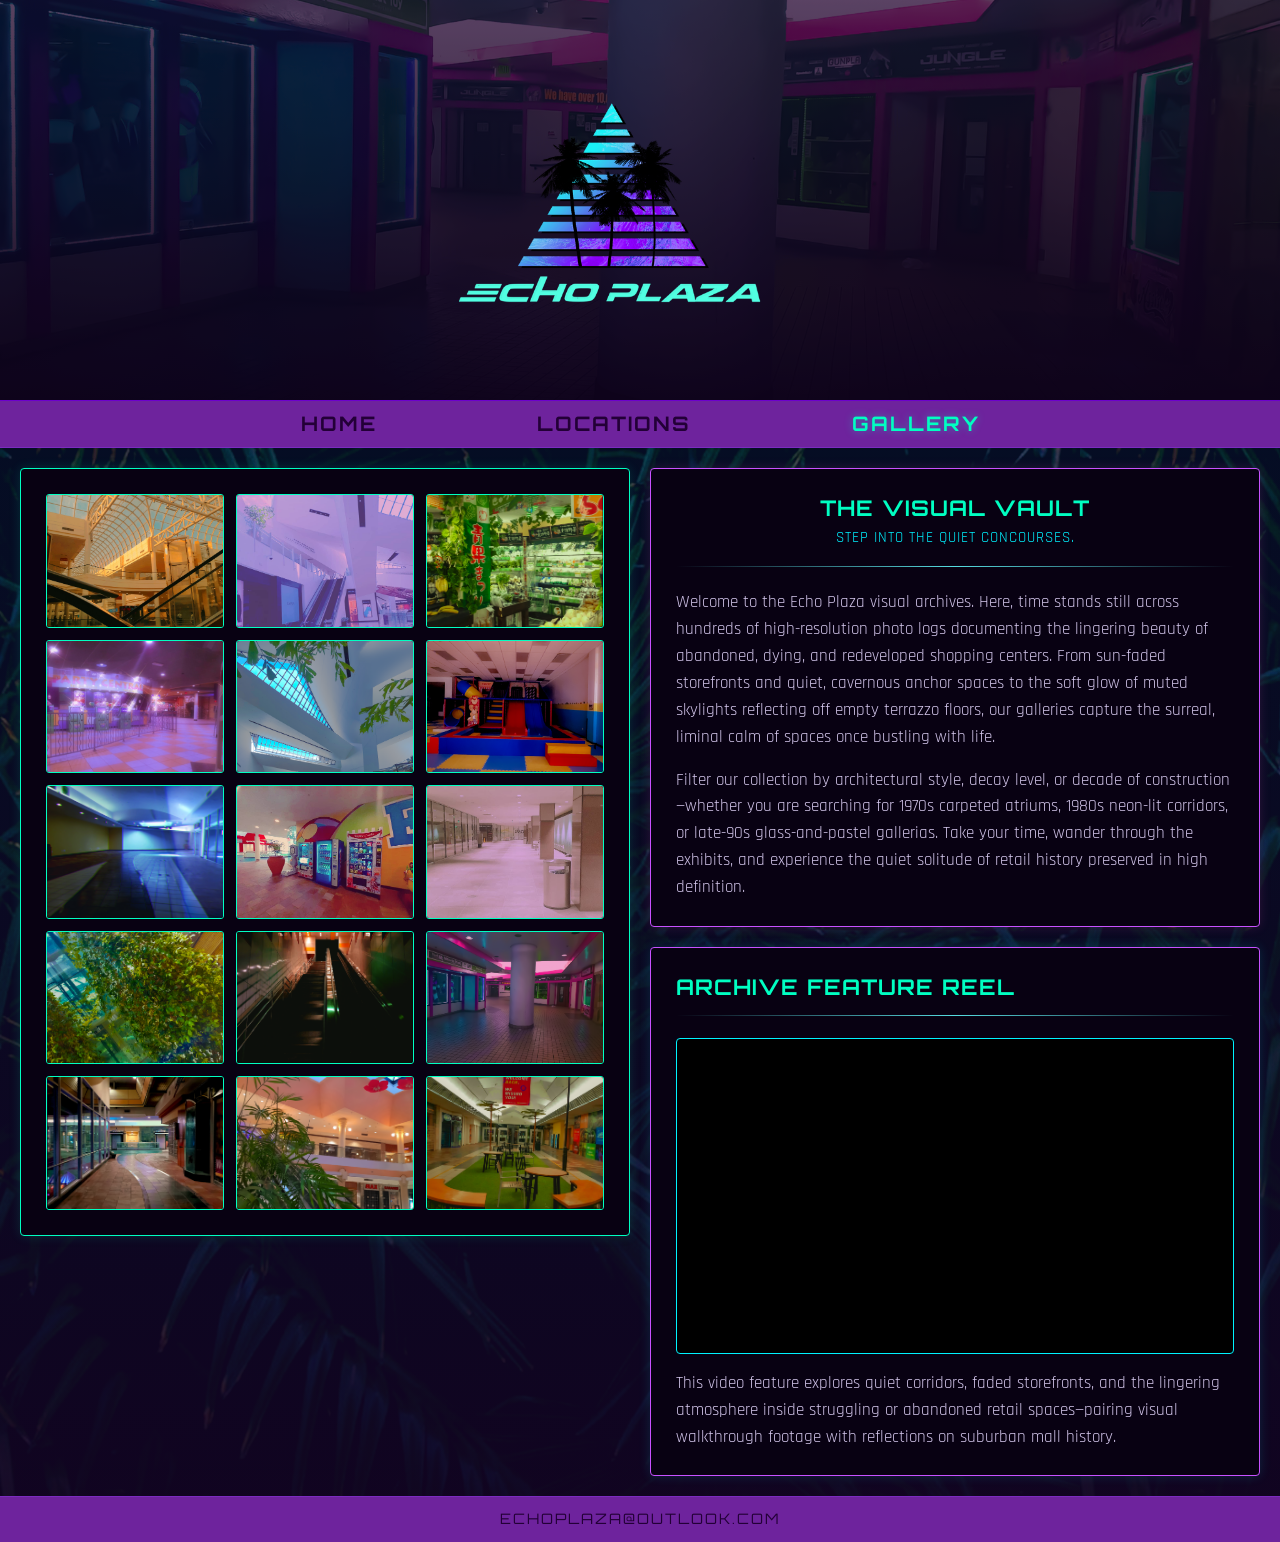
==== commit 55e7c068: "removed and added jpg and png images, edited gallery html and css files" ====
--- a/gallery.html
+++ b/gallery.html
@@ -57,6 +57,24 @@
                     <div class="grid-card" onclick="openLightbox('Empty.jpg', 'Pink Concourse')">
                         <img src="Empty.jpg" alt="Pink Concourse">
                     </div>
+                    <div class="grid-card" onclick="openLightbox('Elevator.png', 'Glass Elevator Shaft')">
+                        <img src="Elevator.png" alt="Glass Elevator Shaft">
+                    </div>
+                    <div class="grid-card" onclick="openLightbox('Escalators.png', 'Glass Escalator')">
+                        <img src="Escalators.png" alt="Glass Escalator Shaft">
+                    </div>
+                    <div class="grid-card" onclick="openLightbox('Neon.png', 'Neon Corridor')">
+                        <img src="Neon.png" alt="Neon Corridor">
+                    </div>
+                    <div class="grid-card" onclick="openLightbox('Passage.png', 'Unique Passage')">
+                        <img src="Passage.png" alt="Unique Passage">
+                    </div>
+                    <div class="grid-card" onclick="openLightbox('Mall Center.png', 'Small Atrium')">
+                        <img src="Mall Center.png" alt="Small Atrium">
+                    </div>
+                    <div class="grid-card" onclick="openLightbox('Rest.png', 'Break Area')">
+                        <img src="Rest.png" alt="Break Area">
+                    </div>
                 </div>
             </section>
 
--- a/css/style.css
+++ b/css/style.css
@@ -35,7 +35,7 @@
     inset: 0;
     background-image:
         linear-gradient(to bottom, rgba(0, 39, 94, 0.35), rgba(18, 4, 34, 0.95)),
-        url('../LA.jpg');
+        url('../Neon.png');
     background-size: cover;
     background-position: center;
     opacity: 0.55;
@@ -77,7 +77,7 @@
 }
 
 nav a {
-    color: #320050;
+    color: #230037;
     text-decoration: none;
     font-family: 'Orbitron', sans-serif;
     font-size: 1.25rem;
@@ -159,8 +159,8 @@
     background: linear-gradient(
         to top,
         rgba(8, 1, 18, 0.92) 0%,
-        rgba(18, 4, 34, 0.72) 55%,
-        rgba(8, 1, 18, 0.38) 100%
+        rgba(18, 4, 34, 0.72) 1%,
+        rgba(8, 1, 18, 0.38) 5%
     );
     display: flex;
     align-items: flex-end;
@@ -290,7 +290,7 @@
 .grid-card img {
     width: 100%;
     height: 100%;
-    object-fit: cover;
+    object-fit:cover;
     display: block;
     transition: transform 0.3s;
 }
@@ -494,7 +494,7 @@
 }
 
 .footer-email {
-    color: #320050;
+    color: #230037;
     text-decoration: none;
     font-family: 'Orbitron', sans-serif;
     font-size: 0.9rem;
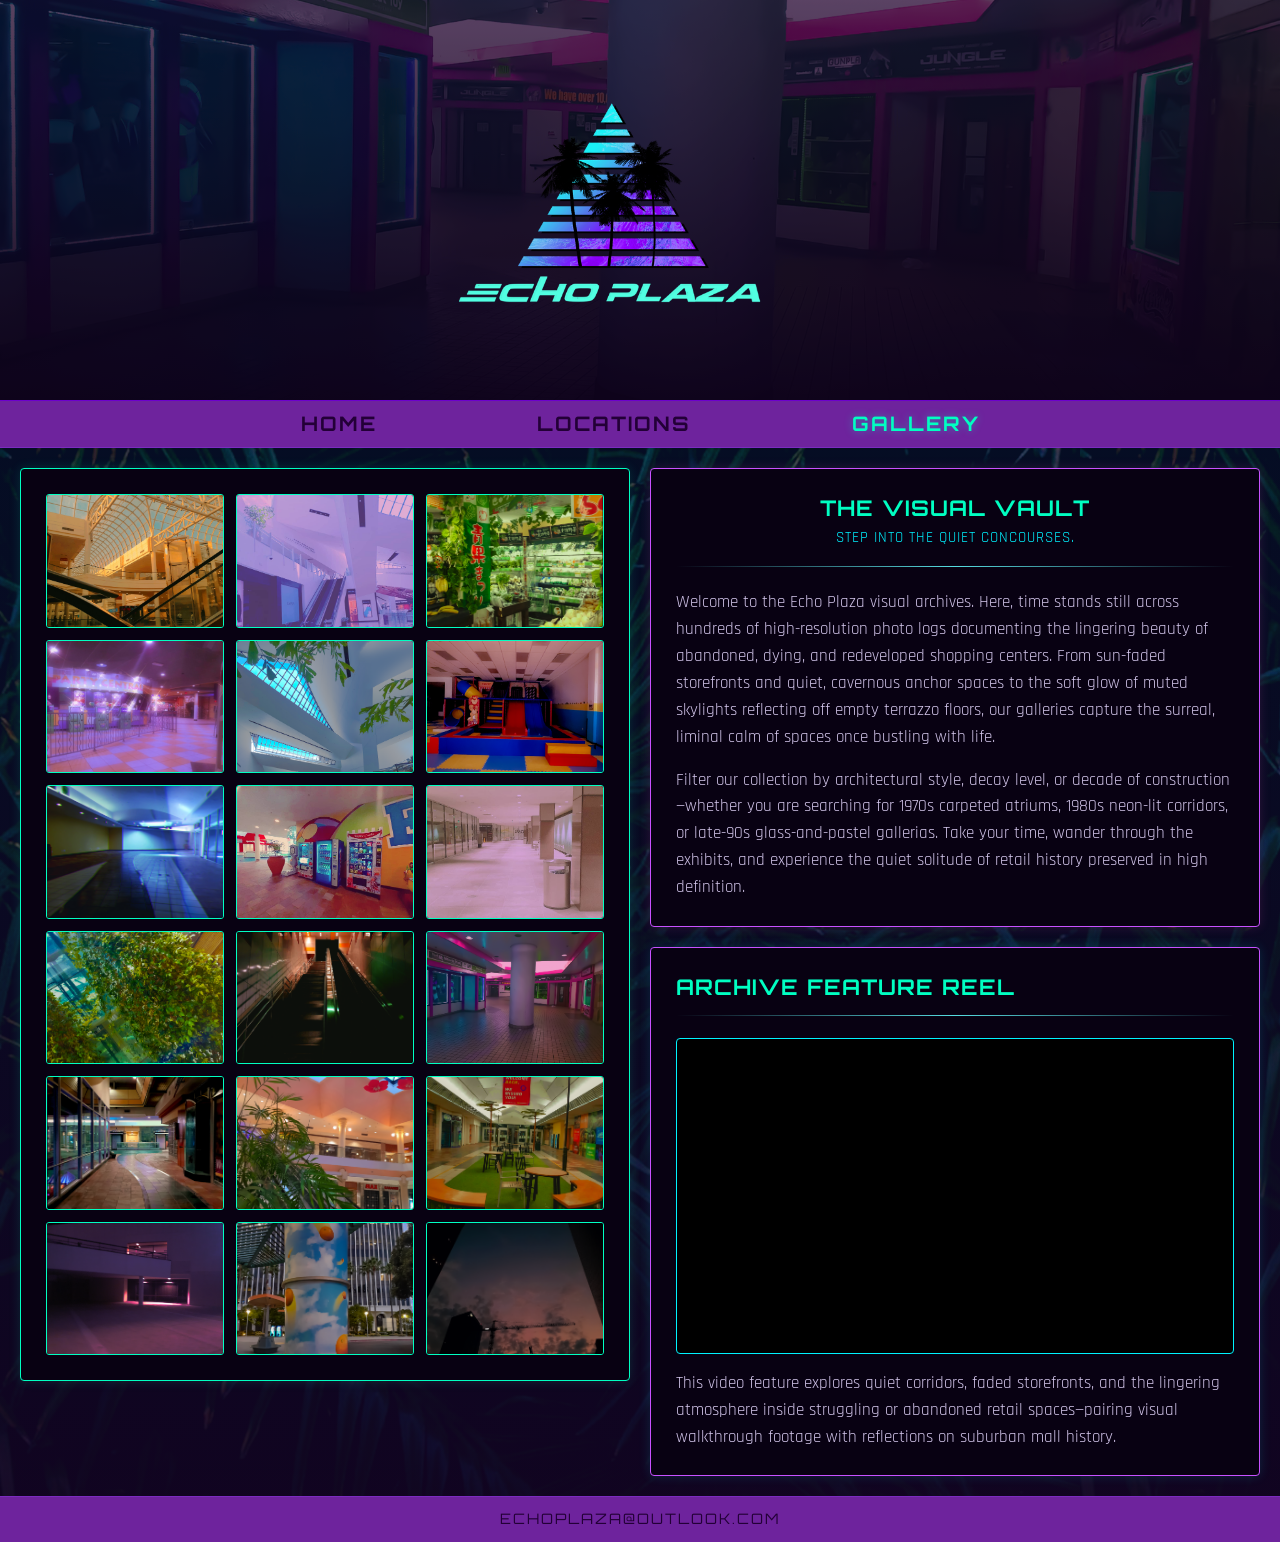
==== commit a9cc0320: "added more png images to gallery html" ====
--- a/gallery.html
+++ b/gallery.html
@@ -75,6 +75,16 @@
                     <div class="grid-card" onclick="openLightbox('Rest.png', 'Break Area')">
                         <img src="Rest.png" alt="Break Area">
                     </div>
+                    <div class="grid-card" onclick="openLightbox('Mall Exterior.png', 'Mall Exterior/Parking Lot')">
+                        <img src="Mall Exterior.png" alt="Mall Exterior">
+                    </div>
+                    <div class="grid-card" onclick="openLightbox('Pickup Area.png', 'Open MallPickup Area')">
+                        <img src="Pickup Area.png" alt="Pickup Area">
+                    </div>
+                    <div class="grid-card" onclick="openLightbox('Open Mall Sky.png', 'Open Mall Skyline')">
+                        <img src="Open Mall Sky.png" alt="Open Mall Skyline">
+                    </div>
+
                 </div>
             </section>
 
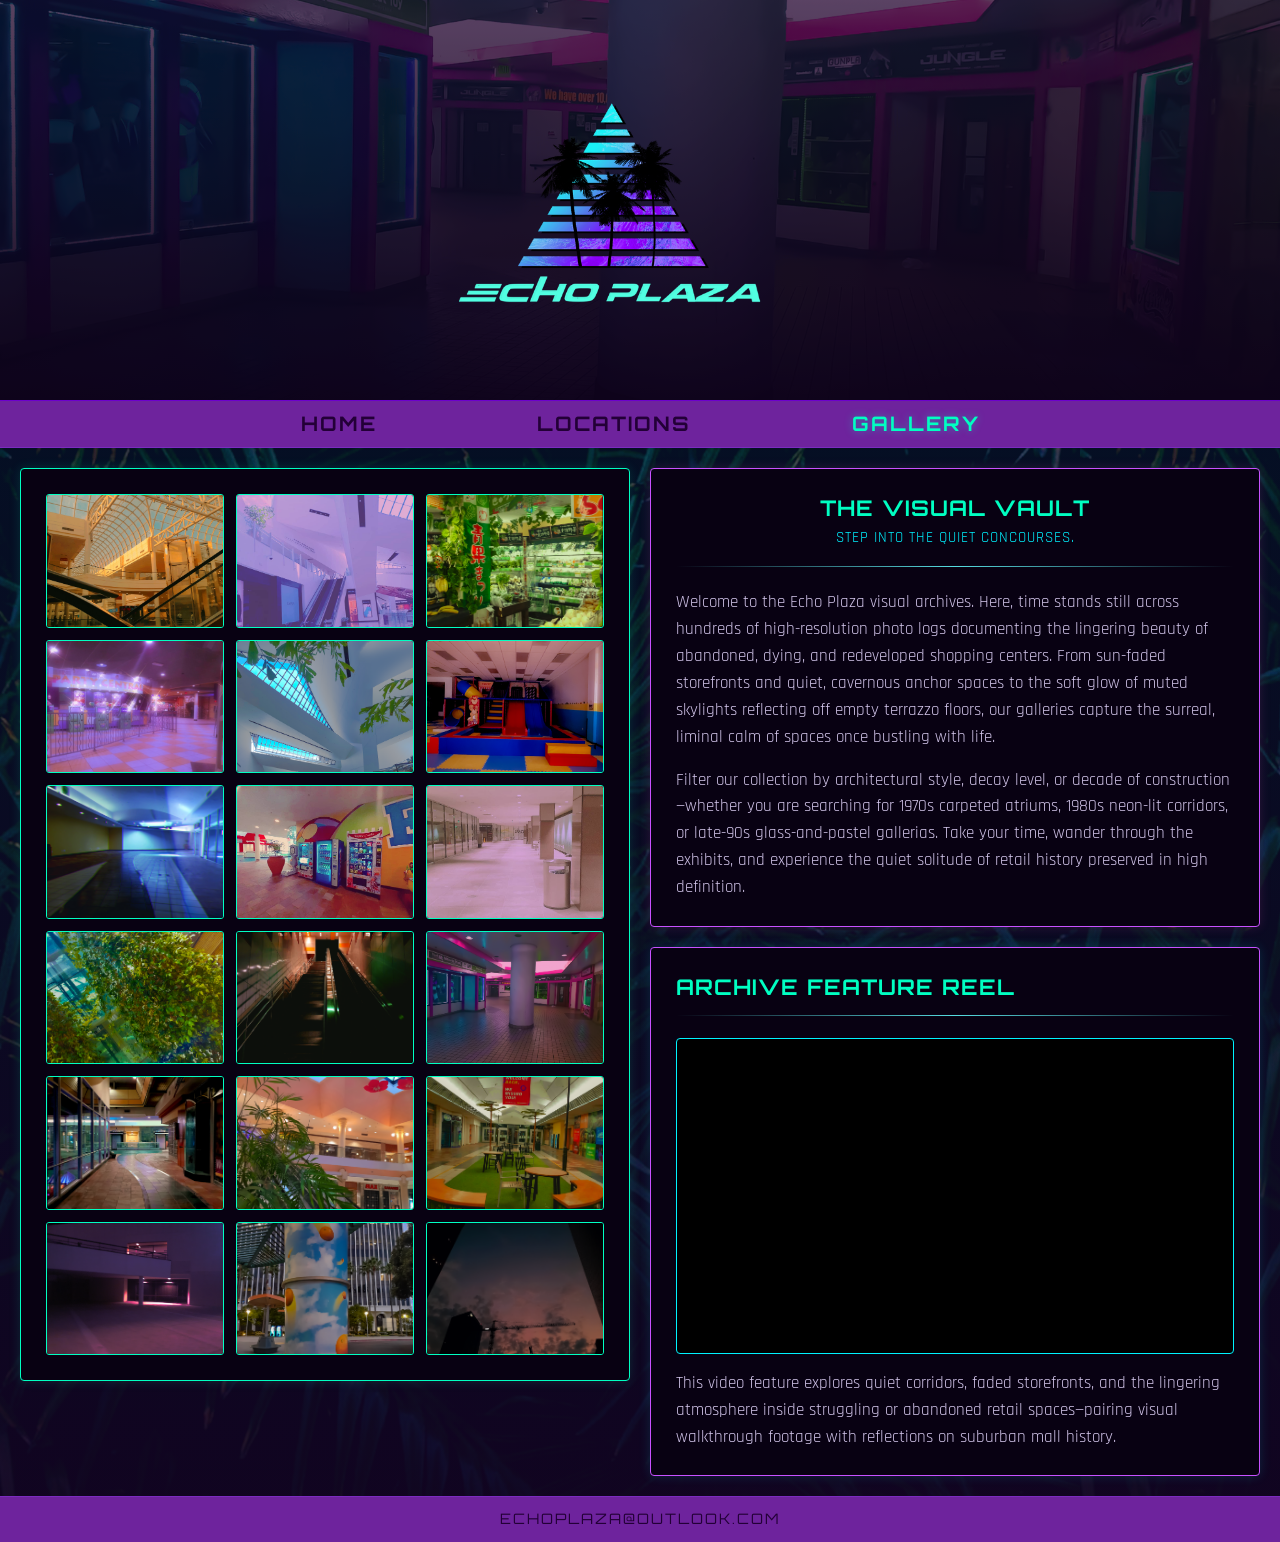
==== commit 3894200a: "edited descriptions of each image displayed upon clicking in Gallery html. Edited color gradient  fo" ====
--- a/gallery.html
+++ b/gallery.html
@@ -33,7 +33,7 @@
                     <div class="grid-card" onclick="openLightbox('Atrium.jpg', 'Sunlit Atrium Skylight')">
                         <img src="Atrium.jpg" alt="Atrium Skylight">
                     </div>
-                    <div class="grid-card" onclick="openLightbox('Main.jpg', 'Escalators')">
+                    <div class="grid-card" onclick="openLightbox('Main.jpg', 'Side Shops & Escalators')">
                         <img src="Main.jpg" alt="Escalators">
                     </div>
                     <div class="grid-card" onclick="openLightbox('Fresh.png', 'Vacant Produce Store')">
@@ -54,14 +54,14 @@
                     <div class="grid-card" onclick="openLightbox('Vending.jpg', 'Kiddie Castle Vending')">
                         <img src="Vending.jpg" alt="Kiddie Castle Vending">
                     </div>
-                    <div class="grid-card" onclick="openLightbox('Empty.jpg', 'Pink Concourse')">
+                    <div class="grid-card" onclick="openLightbox('Empty.jpg', 'Glass & Marble Hall')">
                         <img src="Empty.jpg" alt="Pink Concourse">
                     </div>
                     <div class="grid-card" onclick="openLightbox('Elevator.png', 'Glass Elevator Shaft')">
                         <img src="Elevator.png" alt="Glass Elevator Shaft">
                     </div>
-                    <div class="grid-card" onclick="openLightbox('Escalators.png', 'Glass Escalator')">
-                        <img src="Escalators.png" alt="Glass Escalator Shaft">
+                    <div class="grid-card" onclick="openLightbox('Escalators.png', 'Dim Escalator')">
+                        <img src="Escalators.png" alt="Dim Escalator">
                     </div>
                     <div class="grid-card" onclick="openLightbox('Neon.png', 'Neon Corridor')">
                         <img src="Neon.png" alt="Neon Corridor">
@@ -78,7 +78,7 @@
                     <div class="grid-card" onclick="openLightbox('Mall Exterior.png', 'Mall Exterior/Parking Lot')">
                         <img src="Mall Exterior.png" alt="Mall Exterior">
                     </div>
-                    <div class="grid-card" onclick="openLightbox('Pickup Area.png', 'Open MallPickup Area')">
+                    <div class="grid-card" onclick="openLightbox('Pickup Area.png', 'Open Mall Pickup Area')">
                         <img src="Pickup Area.png" alt="Pickup Area">
                     </div>
                     <div class="grid-card" onclick="openLightbox('Open Mall Sky.png', 'Open Mall Skyline')">
--- a/css/style.css
+++ b/css/style.css
@@ -7,7 +7,7 @@
 
 body {
     background-image:
-        linear-gradient(to bottom, rgba(0, 48, 100, 0.35), rgba(18, 4, 34, 0.95)),
+        linear-gradient(to bottom, #00376459, #120422f2),
         url('../Leaves.png');
     color: #00FFC2;
     font-family: 'Rajdhani', sans-serif;
@@ -34,7 +34,7 @@
     position: absolute;
     inset: 0;
     background-image:
-        linear-gradient(to bottom, rgba(0, 39, 94, 0.35), rgba(18, 4, 34, 0.95)),
+        linear-gradient(to bottom, #00275e59, rgba(18, 4, 34, 0.95)),
         url('../Neon.png');
     background-size: cover;
     background-position: center;
